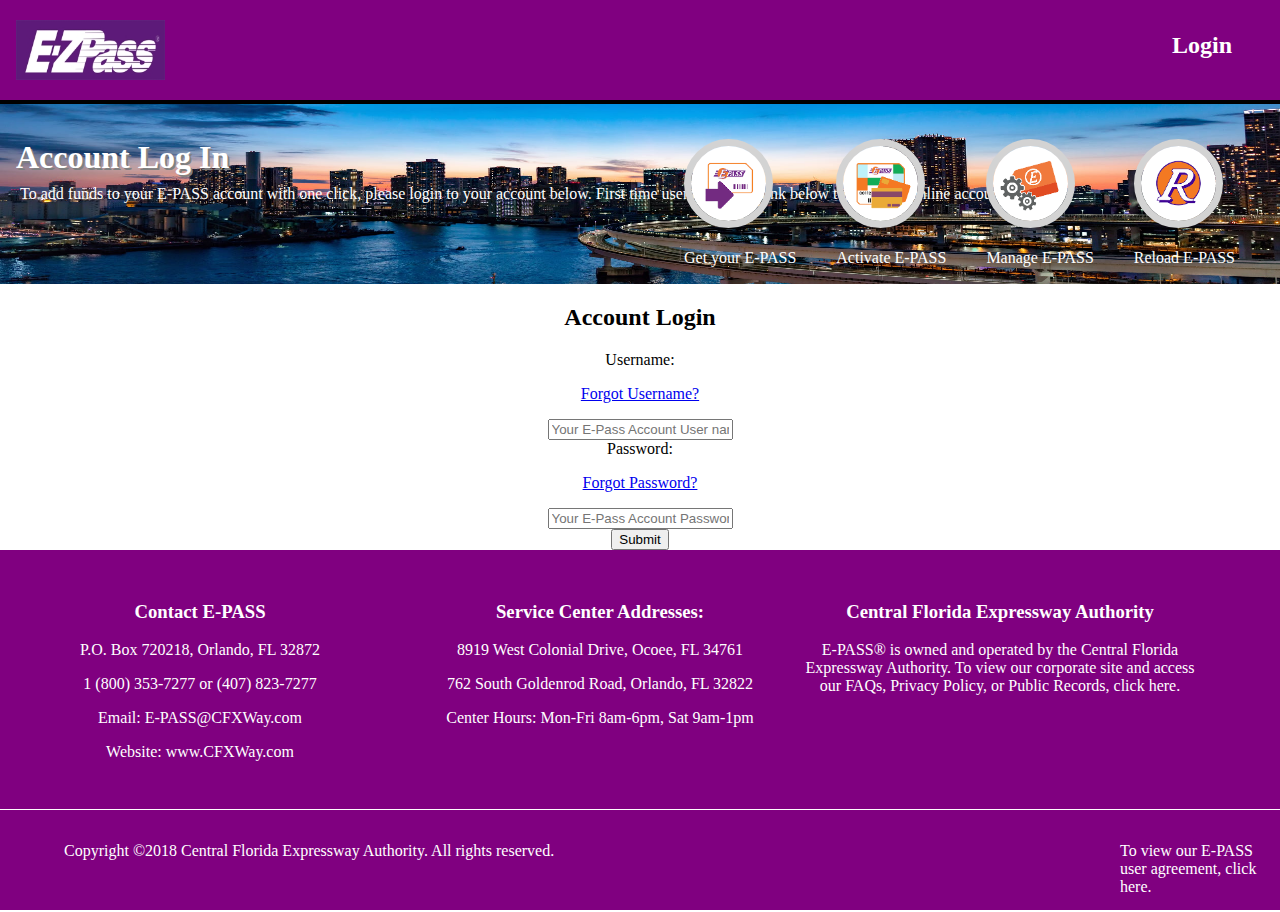
==== login.html @ 0d91e76f "First commit" ====
<!DOCTYPE html>
<html lang="en">
<html>
  <head>
    <link rel="stylesheet" href="style.css">
    <meta charset="utf-8">
    <meta name="viewport" content="width=device-width">
    <meta name="author" content="Michael Gabucan">
    <meta name="keywords" content="E pass, Toll website, Expressway">
    <meta name="description" content="E pass Sample">
    <title>E pass | Welcome Page</title>
  </head>
<body>

<!---- Nav Bar --->

<header id="navbar">
    <a href="#"><img src="images/epasslogo.jpg" alt="e pass logo"></a>
      <h2 class="Header-text"><a href="#">Login</a></h2>
</header>

<!--- Section-a2 --->

<div id="section-a2">
  <div class="container">
    <img id="backgroundimg2" src="images/backgroundimg2.jpg" alt="e pass highway">
  </div>
    <h2>Account Log In</h2>
      <p>To add funds to your E-PASS account with one click, please login to your account below. First time users, click the link below to set up an online account.</p>
<!--- Section-b2 --->

      <div id="section-b2" class="list-bar-2">
          <nav>
            <ul>

              <div>
                <a href="#"><img src="images/getepass.png" alt="get E-PASS">
                  <li>Get your E-PASS</a></li>
              </div>

              <div>
                <a href="#"><img src="images/activateepass2.png" alt="get E-PASS">
                  <li>Activate E-PASS</a></li>
              </div>

            <div>
                <a href="#"><img src="images/manageepass.png" alt="Activate E-PASS">
                  <li>Manage E-PASS</a></li>
            </div>

              <div>
                <a href="#"><img src="images/reloadepass.png" alt="Manage E-PASS">
                  <li>Reload E-PASS</a></li>
            </div>

            </ul>
          </nav>
      </div>


</div>
<!--- Section-b3 --->

<div id="section-b3" class="container">
  <div>
    <h2>Account Login</h2>
  </div>
  <form action="process.php">
    <div>
      <label>Username:</label>
        <div class="login_edit">
          <p><a href="#">Forgot Username?</a></p>
        </div>

          <input type="text" placeholder="Your E-Pass Account User name here...">
        </div>
    <div>
      <label>Password:</label>
        <div class="login_edit">
          <p><a href="#">Forgot Password?</a></p>
        </div>
          
          <input type="text" placeholder="Your E-Pass Account Password here...">
        </div>
    <div>
        <button type="Submit" name="button">Submit</button>
    </div>
  </form>
</div>


<!--- section-c --->
<div class="together-wrap2">

<div id="section-c" class="container">
  <h3>Contact E‑PASS</h3>
        <p>P.O. Box 720218, Orlando, FL 32872</p>
        <p>1 (800) 353‑7277 or (407) 823‑7277</p>
        <p class="Email-text">Email: <a href="#">E‑PASS@CFXWay.com</a></p>
        <p class="Website-text">Website: <a href="#">www.CFXWay.com</a></p>
  </div>

<div id="section-c" class="container">
  <h3>Service Center Addresses:</h3>
        <p>8919 West Colonial Drive, Ocoee, FL 34761</p>
        <p>762 South Goldenrod Road, Orlando, FL 32822</p>
        <p>Center Hours: Mon‑Fri 8am‑6pm, Sat 9am‑1pm</p>
  </div>

<div id="section-c" class="container">
  <h3>Central Florida Expressway Authority</h3>
        <p class="global-links">E-PASS® is owned and operated by the Central Florida Expressway Authority. To view our corporate site and access our FAQs, Privacy Policy, or Public Records, <a href="#">click here.</a></p>
  </div>



</div>

<!--- footer --->

<footer class="together-wrap3">
    <div id="section-d" class="container">
        <p>Copyright &copy;2018 Central Florida Expressway Authority. All rights reserved.</p>
    </div>
    <div id="section-e" class="container">
      <p>To view our E-PASS user agreement, <a href="#">click here.</a></p>
    </div>
</footer>

</body>
</html>
---- style.css ----
/*** global ***/
body {
  margin: 0;
  padding: 0;
}

a:hover {
  color: orange;
}


/*** navbar ***/

header {
  background: purple;
  color: #fff;
  width: 100%;
  border-bottom: black 4px solid;
  max-height: 200px;
  min-height: 100px;
}

header h2 {
  float: right;
  padding-right: 2em;
  padding-top: .5em;
}

header a {
  text-decoration: none;
  color: #fff;
}

header img {
    height: 60px;;
    float: left;
    padding-left: 1em;
    padding-top: 1.25em;
}

/*** section-a ***/

#section-a img {
    background-size: cover;
    background-repeat: no repeat;
    background-position: center;
    display: block;
    width: 100%;
    height: 500px;
    border-bottom: black 5px solid;
    opacity: .90;
}

/*** Section-b ***/


.together-wrap {
    background: white;
    text-align: center;
    padding: 1em 3em;

}

#section-b h3 {
    color: purple;
    font-size: 1.5em;
}

#section-b p {
    font-size: 1.2em;
    font-weight: lighter;
    letter-spacing: normal;
    text-transform: lowercase;

}
#section-b img {
    height: 150px;
    width: auto;
    border-radius: 50%;
    border: 25px solid lightgrey;
}
/*** section-c ***/

.together-wrap2 {
  background: purple;
  color: #fff;
  text-align: center;
  padding-top: 2em;
  padding-bottom: 1em;
  border-bottom: 1px solid #fff;
}


#section-c a {
  text-decoration: none;
  color: #fff;
}

#section-c a:hover {
  color: orange;
}




/*** footer ***/

.together-wrap3 {
    background: purple;
    color: #fff;
    height: 100px;
}

#section-d {
    margin-left: 4em;
    margin-top: 1em;
}

#section-e {
    margin-left: 30em;
    margin-top: 1em;
}
#section-e a {
    text-decoration: none;
    color: #fff;
}

#section-e a:hover {
    color: orange;
}

/****************Log In******************/


/*** section-a2 ***/

 #backgroundimg2 {
    background-size: cover;
    background-position: center;
    background-repeat: no-repeat;
    display: block;
    width: 100%;
    height: 180px;

}

#section-a2 {
    position: relative
}

#section-a2 h2 {
  text-align: left;
  color: #fff;
  position: absolute;
  top: 8px;
  left: 16px;
  text-shadow: 2px 2px grey;
  font-size: 2em;
}

#section-a2 p {
  text-align: left;
  color: #fff;
  position: absolute;
  top: 65px;
  left: 20px;
  font-weight: lighter;
  font-size: 1em;
}

#section-b2 img {
    height: 75px;
    width: auto;
    border-radius: 50%;
    border: 7px solid lightgrey;
    position: absolute;
}

#section-b2 ul {
    list-style: none;
    margin: 0;
    padding: 0;
    position: absolute;
    top: 35px;
    right: 25px;
}

#section-b2 li{
    padding-left: -5px;
    padding-top: 110px;
}


#section-b2 a {
    text-decoration: none;
    color: #fff;

}

#section-b2 a:hover {
    color: orange;

}

#section-b2 div {
    float: left;
    padding: 0 20px;
}

/*** Section-b3 ***/

#section-b3 {
    text-align: center;
}





/***  media queries ***/

@media(min-width: 400px) {
/*** to check width ******
  body {display: none;}
**************************/

/*** index ***/
    .together-wrap {
        display: grid;
        grid-template-columns: repeat(5, 1fr);
        grid-column-gap: 2em;

      }

      .together-wrap2 {
          display: grid;
          grid-template-columns: repeat(3, 1fr);
          grid-auto-rows: auto;
          padding-right: 5em;
          padding-bottom: 2em;
        }
      .together-wrap3 {
            display: grid;
            grid-template-columns: repeat(2, 1fr);
            grid-auto-rows: auto;

          }
  /*** Log In ***/




}
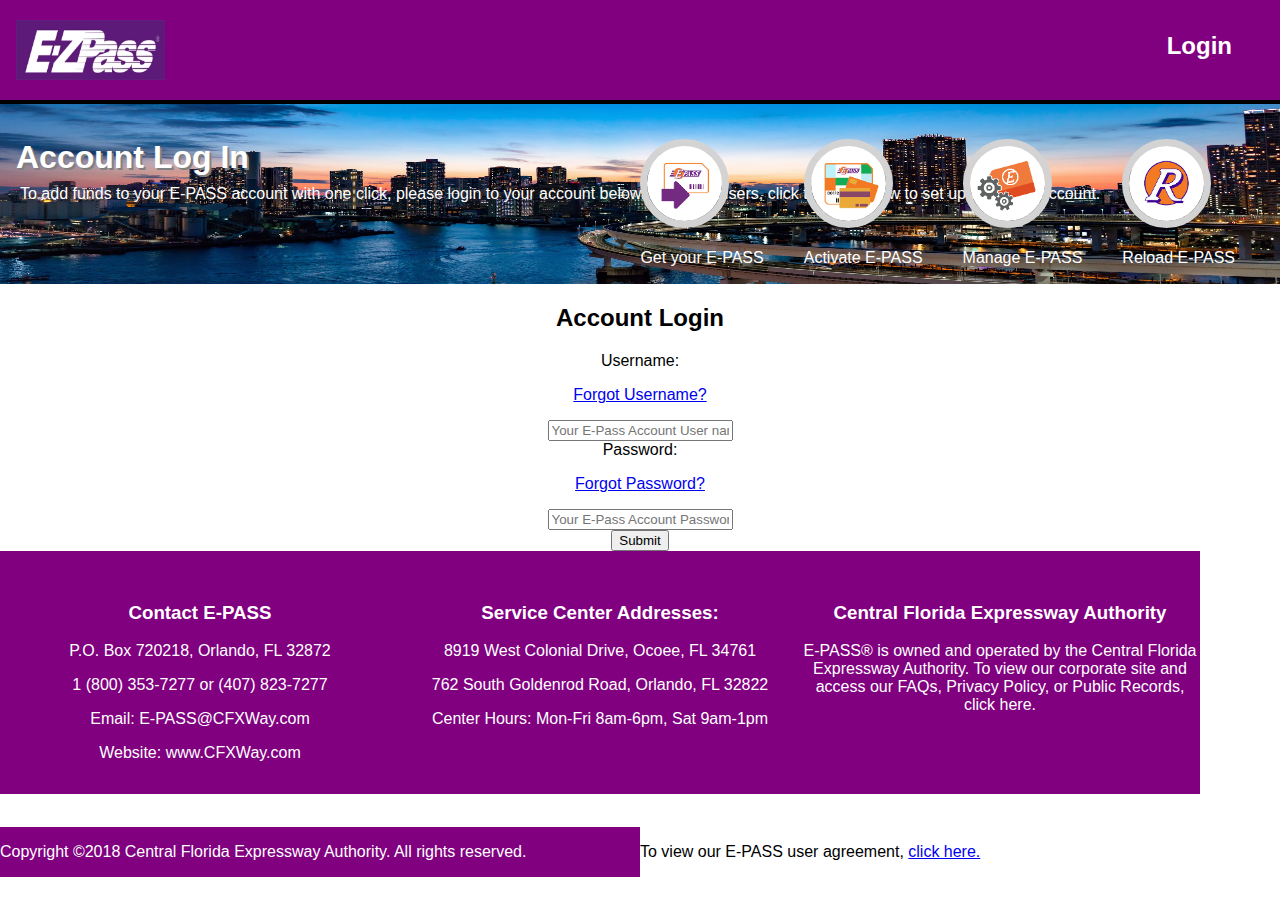
==== commit 6ba5cbbc: "added bootstrap and reformatted index and style page" ====
--- a/login.html
+++ b/login.html
@@ -1,131 +1,131 @@
-<!DOCTYPE html>
-<html lang="en">
-<html>
-  <head>
-    <link rel="stylesheet" href="style.css">
-    <meta charset="utf-8">
-    <meta name="viewport" content="width=device-width">
-    <meta name="author" content="Michael Gabucan">
-    <meta name="keywords" content="E pass, Toll website, Expressway">
-    <meta name="description" content="E pass Sample">
-    <title>E pass | Welcome Page</title>
-  </head>
-<body>
-
-<!---- Nav Bar --->
-
-<header id="navbar">
-    <a href="#"><img src="images/epasslogo.jpg" alt="e pass logo"></a>
-      <h2 class="Header-text"><a href="#">Login</a></h2>
-</header>
-
-<!--- Section-a2 --->
-
-<div id="section-a2">
-  <div class="container">
-    <img id="backgroundimg2" src="images/backgroundimg2.jpg" alt="e pass highway">
-  </div>
-    <h2>Account Log In</h2>
-      <p>To add funds to your E-PASS account with one click, please login to your account below. First time users, click the link below to set up an online account.</p>
-<!--- Section-b2 --->
-
-      <div id="section-b2" class="list-bar-2">
-          <nav>
-            <ul>
-
-              <div>
-                <a href="#"><img src="images/getepass.png" alt="get E-PASS">
-                  <li>Get your E-PASS</a></li>
-              </div>
-
-              <div>
-                <a href="#"><img src="images/activateepass2.png" alt="get E-PASS">
-                  <li>Activate E-PASS</a></li>
-              </div>
-
-            <div>
-                <a href="#"><img src="images/manageepass.png" alt="Activate E-PASS">
-                  <li>Manage E-PASS</a></li>
-            </div>
-
-              <div>
-                <a href="#"><img src="images/reloadepass.png" alt="Manage E-PASS">
-                  <li>Reload E-PASS</a></li>
-            </div>
-
-            </ul>
-          </nav>
-      </div>
-
-
-</div>
-<!--- Section-b3 --->
-
-<div id="section-b3" class="container">
-  <div>
-    <h2>Account Login</h2>
-  </div>
-  <form action="process.php">
-    <div>
-      <label>Username:</label>
-        <div class="login_edit">
-          <p><a href="#">Forgot Username?</a></p>
-        </div>
-
-          <input type="text" placeholder="Your E-Pass Account User name here...">
-        </div>
-    <div>
-      <label>Password:</label>
-        <div class="login_edit">
-          <p><a href="#">Forgot Password?</a></p>
-        </div>
-          
-          <input type="text" placeholder="Your E-Pass Account Password here...">
-        </div>
-    <div>
-        <button type="Submit" name="button">Submit</button>
-    </div>
-  </form>
-</div>
-
-
-<!--- section-c --->
-<div class="together-wrap2">
-
-<div id="section-c" class="container">
-  <h3>Contact E‑PASS</h3>
-        <p>P.O. Box 720218, Orlando, FL 32872</p>
-        <p>1 (800) 353‑7277 or (407) 823‑7277</p>
-        <p class="Email-text">Email: <a href="#">E‑PASS@CFXWay.com</a></p>
-        <p class="Website-text">Website: <a href="#">www.CFXWay.com</a></p>
-  </div>
-
-<div id="section-c" class="container">
-  <h3>Service Center Addresses:</h3>
-        <p>8919 West Colonial Drive, Ocoee, FL 34761</p>
-        <p>762 South Goldenrod Road, Orlando, FL 32822</p>
-        <p>Center Hours: Mon‑Fri 8am‑6pm, Sat 9am‑1pm</p>
-  </div>
-
-<div id="section-c" class="container">
-  <h3>Central Florida Expressway Authority</h3>
-        <p class="global-links">E-PASS® is owned and operated by the Central Florida Expressway Authority. To view our corporate site and access our FAQs, Privacy Policy, or Public Records, <a href="#">click here.</a></p>
-  </div>
-
-
-
-</div>
-
-<!--- footer --->
-
-<footer class="together-wrap3">
-    <div id="section-d" class="container">
-        <p>Copyright &copy;2018 Central Florida Expressway Authority. All rights reserved.</p>
-    </div>
-    <div id="section-e" class="container">
-      <p>To view our E-PASS user agreement, <a href="#">click here.</a></p>
-    </div>
-</footer>
-
-</body>
-</html>
+<!DOCTYPE html>
+<html lang="en">
+<html>
+  <head>
+    <link rel="stylesheet" href="style.css">
+    <meta charset="utf-8">
+    <meta name="viewport" content="width=device-width">
+    <meta name="author" content="Michael Gabucan">
+    <meta name="keywords" content="E pass, Toll website, Expressway">
+    <meta name="description" content="E pass Sample">
+    <title>E pass | Welcome Page</title>
+  </head>
+<body>
+
+<!---- Nav Bar --->
+
+<header id="navbar">
+    <a href="#"><img src="images/epasslogo.jpg" alt="e pass logo"></a>
+      <h2 class="Header-text"><a href="#">Login</a></h2>
+</header>
+
+<!--- Section-a2 --->
+
+<div id="section-a2">
+  <div class="container">
+    <img id="backgroundimg2" src="images/backgroundimg2.jpg" alt="e pass highway">
+  </div>
+    <h2>Account Log In</h2>
+      <p>To add funds to your E-PASS account with one click, please login to your account below. First time users, click the link below to set up an online account.</p>
+<!--- Section-b2 --->
+
+      <div id="section-b2" class="list-bar-2">
+          <nav>
+            <ul>
+
+              <div>
+                <a href="#"><img src="images/getepass.png" alt="get E-PASS">
+                  <li>Get your E-PASS</a></li>
+              </div>
+
+              <div>
+                <a href="#"><img src="images/activateepass2.png" alt="get E-PASS">
+                  <li>Activate E-PASS</a></li>
+              </div>
+
+            <div>
+                <a href="#"><img src="images/manageepass.png" alt="Activate E-PASS">
+                  <li>Manage E-PASS</a></li>
+            </div>
+
+              <div>
+                <a href="#"><img src="images/reloadepass.png" alt="Manage E-PASS">
+                  <li>Reload E-PASS</a></li>
+            </div>
+
+            </ul>
+          </nav>
+      </div>
+
+
+</div>
+<!--- Section-b3 --->
+
+<div id="section-b3" class="container">
+  <div>
+    <h2>Account Login</h2>
+  </div>
+  <form action="process.php">
+    <div>
+      <label>Username:</label>
+        <div class="login_edit">
+          <p><a href="#">Forgot Username?</a></p>
+        </div>
+
+          <input type="text" placeholder="Your E-Pass Account User name here...">
+        </div>
+    <div>
+      <label>Password:</label>
+        <div class="login_edit">
+          <p><a href="#">Forgot Password?</a></p>
+        </div>
+          
+          <input type="text" placeholder="Your E-Pass Account Password here...">
+        </div>
+    <div>
+        <button type="Submit" name="button">Submit</button>
+    </div>
+  </form>
+</div>
+
+
+<!--- section-c --->
+<div class="together-wrap2">
+
+<div id="section-c" class="container">
+  <h3>Contact E‑PASS</h3>
+        <p>P.O. Box 720218, Orlando, FL 32872</p>
+        <p>1 (800) 353‑7277 or (407) 823‑7277</p>
+        <p class="Email-text">Email: <a href="#">E‑PASS@CFXWay.com</a></p>
+        <p class="Website-text">Website: <a href="#">www.CFXWay.com</a></p>
+  </div>
+
+<div id="section-c" class="container">
+  <h3>Service Center Addresses:</h3>
+        <p>8919 West Colonial Drive, Ocoee, FL 34761</p>
+        <p>762 South Goldenrod Road, Orlando, FL 32822</p>
+        <p>Center Hours: Mon‑Fri 8am‑6pm, Sat 9am‑1pm</p>
+  </div>
+
+<div id="section-c" class="container">
+  <h3>Central Florida Expressway Authority</h3>
+        <p class="global-links">E-PASS® is owned and operated by the Central Florida Expressway Authority. To view our corporate site and access our FAQs, Privacy Policy, or Public Records, <a href="#">click here.</a></p>
+  </div>
+
+
+
+</div>
+
+<!--- footer --->
+
+<footer class="together-wrap3">
+    <div id="section-d" class="container">
+        <p>Copyright &copy;2018 Central Florida Expressway Authority. All rights reserved.</p>
+    </div>
+    <div id="section-e" class="container">
+      <p>To view our E-PASS user agreement, <a href="#">click here.</a></p>
+    </div>
+</footer>
+
+</body>
+</html>
--- a/style.css
+++ b/style.css
@@ -1,253 +1,237 @@
-/*** global ***/
-body {
-  margin: 0;
-  padding: 0;
-}
-
-a:hover {
-  color: orange;
-}
-
-
-/*** navbar ***/
-
-header {
-  background: purple;
-  color: #fff;
-  width: 100%;
-  border-bottom: black 4px solid;
-  max-height: 200px;
-  min-height: 100px;
-}
-
-header h2 {
-  float: right;
-  padding-right: 2em;
-  padding-top: .5em;
-}
-
-header a {
-  text-decoration: none;
-  color: #fff;
-}
-
-header img {
-    height: 60px;;
-    float: left;
-    padding-left: 1em;
-    padding-top: 1.25em;
-}
-
-/*** section-a ***/
-
-#section-a img {
-    background-size: cover;
-    background-repeat: no repeat;
-    background-position: center;
-    display: block;
-    width: 100%;
-    height: 500px;
-    border-bottom: black 5px solid;
-    opacity: .90;
-}
-
-/*** Section-b ***/
-
-
-.together-wrap {
-    background: white;
-    text-align: center;
-    padding: 1em 3em;
-
-}
-
-#section-b h3 {
-    color: purple;
-    font-size: 1.5em;
-}
-
-#section-b p {
-    font-size: 1.2em;
-    font-weight: lighter;
-    letter-spacing: normal;
-    text-transform: lowercase;
-
-}
-#section-b img {
-    height: 150px;
-    width: auto;
-    border-radius: 50%;
-    border: 25px solid lightgrey;
-}
-/*** section-c ***/
-
-.together-wrap2 {
-  background: purple;
-  color: #fff;
-  text-align: center;
-  padding-top: 2em;
-  padding-bottom: 1em;
-  border-bottom: 1px solid #fff;
-}
-
-
-#section-c a {
-  text-decoration: none;
-  color: #fff;
-}
-
-#section-c a:hover {
-  color: orange;
-}
-
-
-
-
-/*** footer ***/
-
-.together-wrap3 {
-    background: purple;
-    color: #fff;
-    height: 100px;
-}
-
-#section-d {
-    margin-left: 4em;
-    margin-top: 1em;
-}
-
-#section-e {
-    margin-left: 30em;
-    margin-top: 1em;
-}
-#section-e a {
-    text-decoration: none;
-    color: #fff;
-}
-
-#section-e a:hover {
-    color: orange;
-}
-
-/****************Log In******************/
-
-
-/*** section-a2 ***/
-
- #backgroundimg2 {
-    background-size: cover;
-    background-position: center;
-    background-repeat: no-repeat;
-    display: block;
-    width: 100%;
-    height: 180px;
-
-}
-
-#section-a2 {
-    position: relative
-}
-
-#section-a2 h2 {
-  text-align: left;
-  color: #fff;
-  position: absolute;
-  top: 8px;
-  left: 16px;
-  text-shadow: 2px 2px grey;
-  font-size: 2em;
-}
-
-#section-a2 p {
-  text-align: left;
-  color: #fff;
-  position: absolute;
-  top: 65px;
-  left: 20px;
-  font-weight: lighter;
-  font-size: 1em;
-}
-
-#section-b2 img {
-    height: 75px;
-    width: auto;
-    border-radius: 50%;
-    border: 7px solid lightgrey;
-    position: absolute;
-}
-
-#section-b2 ul {
-    list-style: none;
-    margin: 0;
-    padding: 0;
-    position: absolute;
-    top: 35px;
-    right: 25px;
-}
-
-#section-b2 li{
-    padding-left: -5px;
-    padding-top: 110px;
-}
-
-
-#section-b2 a {
-    text-decoration: none;
-    color: #fff;
-
-}
-
-#section-b2 a:hover {
-    color: orange;
-
-}
-
-#section-b2 div {
-    float: left;
-    padding: 0 20px;
-}
-
-/*** Section-b3 ***/
-
-#section-b3 {
-    text-align: center;
-}
-
-
-
-
-
-/***  media queries ***/
-
-@media(min-width: 400px) {
-/*** to check width ******
-  body {display: none;}
-**************************/
-
-/*** index ***/
-    .together-wrap {
-        display: grid;
-        grid-template-columns: repeat(5, 1fr);
-        grid-column-gap: 2em;
-
-      }
-
-      .together-wrap2 {
-          display: grid;
-          grid-template-columns: repeat(3, 1fr);
-          grid-auto-rows: auto;
-          padding-right: 5em;
-          padding-bottom: 2em;
-        }
-      .together-wrap3 {
-            display: grid;
-            grid-template-columns: repeat(2, 1fr);
-            grid-auto-rows: auto;
-
-          }
-  /*** Log In ***/
-
-
-
-
-}
+/*** global ***/
+body {
+  margin: 0;
+  padding: 0;
+  font-family: sans-serif;
+}
+
+a:hover {
+  color: orange;
+}
+
+
+/*** navbar ***/
+
+header {
+  background: purple;
+  color: #fff;
+  width: 100%;
+  border-bottom: black 4px solid;
+  max-height: 200px;
+  min-height: 100px;
+}
+
+header h2 {
+  float: right;
+  padding-right: 2em;
+  padding-top: .5em;
+}
+
+header a {
+  text-decoration: none;
+  color: #fff;
+}
+
+header img {
+    height: 60px;;
+    float: left;
+    padding-left: 1em;
+    padding-top: 1.25em;
+}
+
+/*** section-a ***/
+
+#section-a {
+    background: url("images/backgroundimg.jpg");
+    background-size: cover;
+    background-repeat: no-repeat;
+    background-position: center;
+    display: block;
+    width: 100%;
+    height: 500px;
+    border-bottom: black 5px solid;
+    opacity: .90;
+}
+
+/*** Section-b ***/
+#section-b {
+  text-align: center;
+}
+
+#section-b img{
+  border: 15px solid lightgrey;
+}
+#section-b h3 {
+    color: purple;
+    font-size: 1.5em;
+}
+
+#section-b p {
+    font-size: 1.2em;
+    font-weight: lighter;
+    letter-spacing: normal;
+    text-transform: lowercase;
+
+}
+/*** section-c ***/
+
+#section-c {
+  background: purple;
+  color: #fff;
+  text-align: center;
+  padding-top: 2em;
+  padding-bottom: 1em;
+  border-bottom: 1px solid #fff;
+}
+
+
+#section-c a {
+  text-decoration: none;
+  color: #fff;
+}
+
+#section-c a:hover {
+  color: orange;
+}
+
+
+
+
+/*** footer ***/
+
+#section-d {
+    background: purple;
+    color: #fff;
+}
+
+#section-d a {
+    text-decoration: none;
+    color: #fff;
+}
+
+#section-d a:hover {
+    color: orange;
+}
+
+/****************Log In******************/
+
+
+/*** section-a2 ***/
+
+ #backgroundimg2 {
+    background-size: cover;
+    background-position: center;
+    background-repeat: no-repeat;
+    display: block;
+    width: 100%;
+    height: 180px;
+
+}
+
+#section-a2 {
+    position: relative
+}
+
+#section-a2 h2 {
+  text-align: left;
+  color: #fff;
+  position: absolute;
+  top: 8px;
+  left: 16px;
+  text-shadow: 2px 2px grey;
+  font-size: 2em;
+}
+
+#section-a2 p {
+  text-align: left;
+  color: #fff;
+  position: absolute;
+  top: 65px;
+  left: 20px;
+  font-weight: lighter;
+  font-size: 1em;
+}
+
+#section-b2 img {
+    height: 75px;
+    width: auto;
+    border-radius: 50%;
+    border: 7px solid lightgrey;
+    position: absolute;
+}
+
+#section-b2 ul {
+    list-style: none;
+    margin: 0;
+    padding: 0;
+    position: absolute;
+    top: 35px;
+    right: 25px;
+}
+
+#section-b2 li{
+    padding-left: -5px;
+    padding-top: 110px;
+}
+
+
+#section-b2 a {
+    text-decoration: none;
+    color: #fff;
+
+}
+
+#section-b2 a:hover {
+    color: orange;
+
+}
+
+#section-b2 div {
+    float: left;
+    padding: 0 20px;
+}
+
+/*** Section-b3 ***/
+
+#section-b3 {
+    text-align: center;
+}
+
+
+
+
+
+/***  media queries ***/
+
+@media(min-width: 400px) {
+/*** to check width ******
+  body {display: none;}
+**************************/
+
+/*** index ***/
+    .together-wrap {
+        display: grid;
+        grid-template-columns: repeat(5, 1fr);
+        grid-column-gap: 2em;
+
+      }
+
+      .together-wrap2 {
+          display: grid;
+          grid-template-columns: repeat(3, 1fr);
+          grid-auto-rows: auto;
+          padding-right: 5em;
+          padding-bottom: 2em;
+        }
+      .together-wrap3 {
+            display: grid;
+            grid-template-columns: repeat(2, 1fr);
+            grid-auto-rows: auto;
+
+          }
+  /*** Log In ***/
+
+
+
+
+}
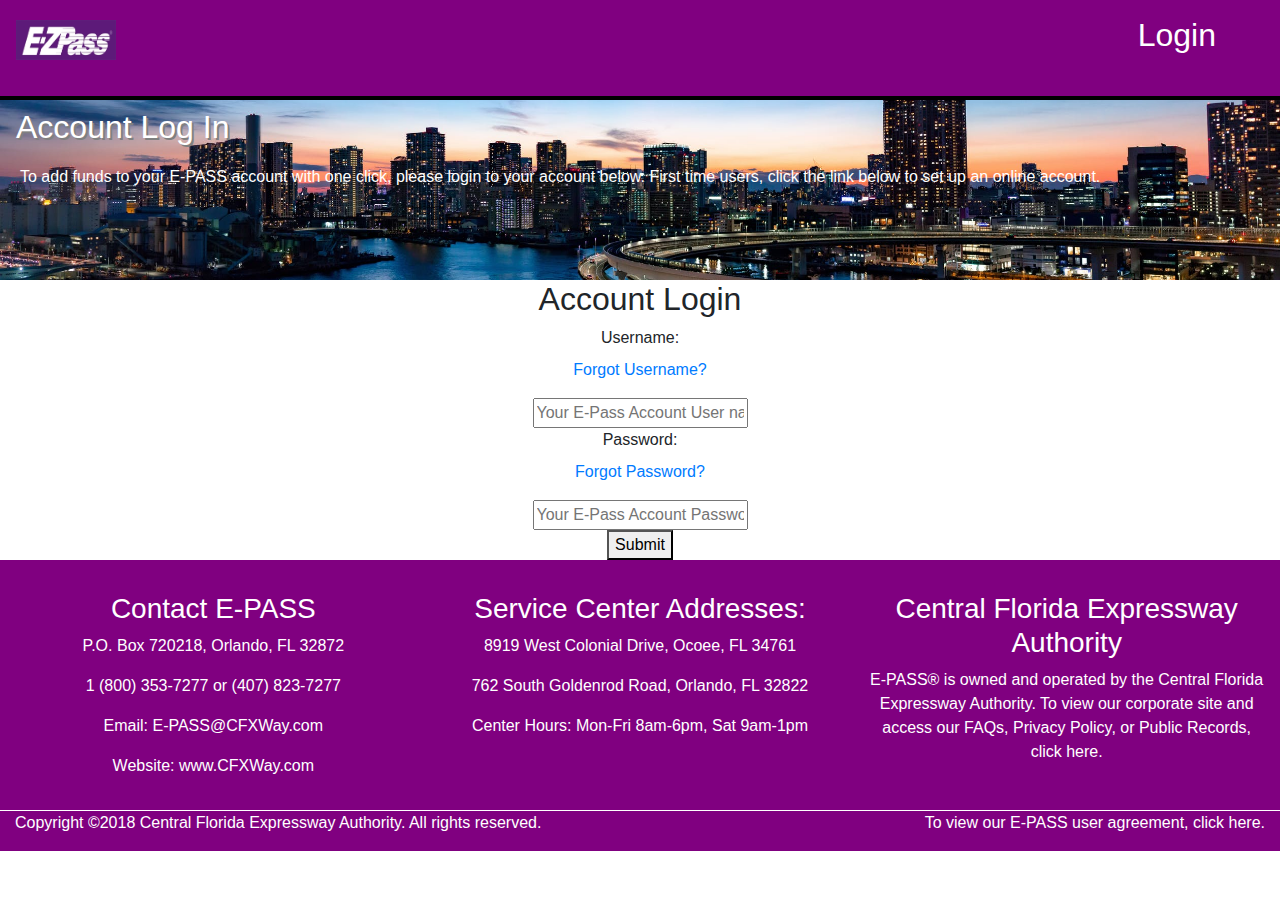
==== commit 38b722d8: "fixed section-a2 to backgroudimg2" ====
--- a/login.html
+++ b/login.html
@@ -4,32 +4,40 @@
   <head>
     <link rel="stylesheet" href="style.css">
     <meta charset="utf-8">
-    <meta name="viewport" content="width=device-width">
+    <meta name="viewport" content="width=device-width" initial-scale=1.0">
     <meta name="author" content="Michael Gabucan">
     <meta name="keywords" content="E pass, Toll website, Expressway">
     <meta name="description" content="E pass Sample">
-    <title>E pass | Welcome Page</title>
+    <title>E pass | Login Page</title>
+     <!-- Bootstrap -->
+    <link rel="stylesheet" href="bootstrap.css">
+    <link rel="stylesheet" href="fontawesome.css">
   </head>
 <body>
 
 <!---- Nav Bar --->
 
 <header id="navbar">
-    <a href="#"><img src="images/epasslogo.jpg" alt="e pass logo"></a>
-      <h2 class="Header-text"><a href="#">Login</a></h2>
+    <a href="index.html"><img src="images/epasslogo.jpg" alt="e pass logo"></a>
+      <h2 class="Header-text"><a href="login.html">Login</a></h2>
 </header>
 
 <!--- Section-a2 --->
 
-<div id="section-a2">
-  <div class="container">
-    <img id="backgroundimg2" src="images/backgroundimg2.jpg" alt="e pass highway">
+<div id="section-a2" class="container-fluid">
+    <div class="row">
+      <div class="col">
+        <h2>Account Log In</h2>
+          <p>To add funds to your E-PASS account with one click, please login to your account below. First time users, click the link below to set up an online account.</p>
+      </div>
+    </div>
   </div>
-    <h2>Account Log In</h2>
-      <p>To add funds to your E-PASS account with one click, please login to your account below. First time users, click the link below to set up an online account.</p>
+</div>
+
+
 <!--- Section-b2 --->
 
-      <div id="section-b2" class="list-bar-2">
+<!--       <div id="section-b2" class="list-bar-2">
           <nav>
             <ul>
 
@@ -58,7 +66,7 @@
       </div>
 
 
-</div>
+</div> -->
 <!--- Section-b3 --->
 
 <div id="section-b3" class="container">
@@ -90,42 +98,41 @@
 
 
 <!--- section-c --->
-<div class="together-wrap2">
-
-<div id="section-c" class="container">
-  <h3>Contact E‑PASS</h3>
+<div id="section-c" class="container-fluid">
+  <div class="row">
+    <div class="col-xs-12, col-sm-4, col-md-4, col-lg-4">
+      <h3>Contact E‑PASS</h3>
         <p>P.O. Box 720218, Orlando, FL 32872</p>
         <p>1 (800) 353‑7277 or (407) 823‑7277</p>
         <p class="Email-text">Email: <a href="#">E‑PASS@CFXWay.com</a></p>
         <p class="Website-text">Website: <a href="#">www.CFXWay.com</a></p>
-  </div>
-
-<div id="section-c" class="container">
-  <h3>Service Center Addresses:</h3>
+    </div>
+      <div class="col-xs-12, col-sm-4, col-md-4, col-lg-4">
+      <h3>Service Center Addresses:</h3>
         <p>8919 West Colonial Drive, Ocoee, FL 34761</p>
         <p>762 South Goldenrod Road, Orlando, FL 32822</p>
         <p>Center Hours: Mon‑Fri 8am‑6pm, Sat 9am‑1pm</p>
+    </div>
+      <div class="col-xs-12, col-sm-4, col-md-4, col-lg-4">
+       <h3>Central Florida Expressway Authority</h3>
+        <p class="global-links">E-PASS® is owned and operated by the Central Florida Expressway Authority. To view our corporate site and access our FAQs, Privacy Policy, or Public Records, <a href="#">click here.</a></p>
+    </div>
   </div>
+</div>
 
-<div id="section-c" class="container">
-  <h3>Central Florida Expressway Authority</h3>
-        <p class="global-links">E-PASS® is owned and operated by the Central Florida Expressway Authority. To view our corporate site and access our FAQs, Privacy Policy, or Public Records, <a href="#">click here.</a></p>
-  </div>
-
-
-
-</div>
 
 <!--- footer --->
 
-<footer class="together-wrap3">
-    <div id="section-d" class="container">
-        <p>Copyright &copy;2018 Central Florida Expressway Authority. All rights reserved.</p>
+<div id="section-d" class="container-fluid">
+  <div class="row">
+    <div class="col-xs-12, col-lg-6">
+         <p>Copyright &copy;2018 Central Florida Expressway Authority. All rights reserved.</p>
     </div>
-    <div id="section-e" class="container">
-      <p>To view our E-PASS user agreement, <a href="#">click here.</a></p>
+       <div class="col-xs-12, col-lg-6">
+          <p class="float-right">To view our E-PASS user agreement, <a href="#">click here.</a></p>
     </div>
-</footer>
+  </div>
+</div>
 
 </body>
 </html>
--- a/style.css
+++ b/style.css
@@ -118,10 +118,11 @@
 
 /*** section-a2 ***/
 
- #backgroundimg2 {
+ #section-a2 {
     background-size: cover;
     background-position: center;
     background-repeat: no-repeat;
+    background-image: url("images/backgroundimg2.jpg");
     display: block;
     width: 100%;
     height: 180px;
@@ -208,27 +209,7 @@
   body {display: none;}
 **************************/
 
-/*** index ***/
-    .together-wrap {
-        display: grid;
-        grid-template-columns: repeat(5, 1fr);
-        grid-column-gap: 2em;
-
-      }
-
-      .together-wrap2 {
-          display: grid;
-          grid-template-columns: repeat(3, 1fr);
-          grid-auto-rows: auto;
-          padding-right: 5em;
-          padding-bottom: 2em;
-        }
-      .together-wrap3 {
-            display: grid;
-            grid-template-columns: repeat(2, 1fr);
-            grid-auto-rows: auto;
-
-          }
+
   /*** Log In ***/
 
 
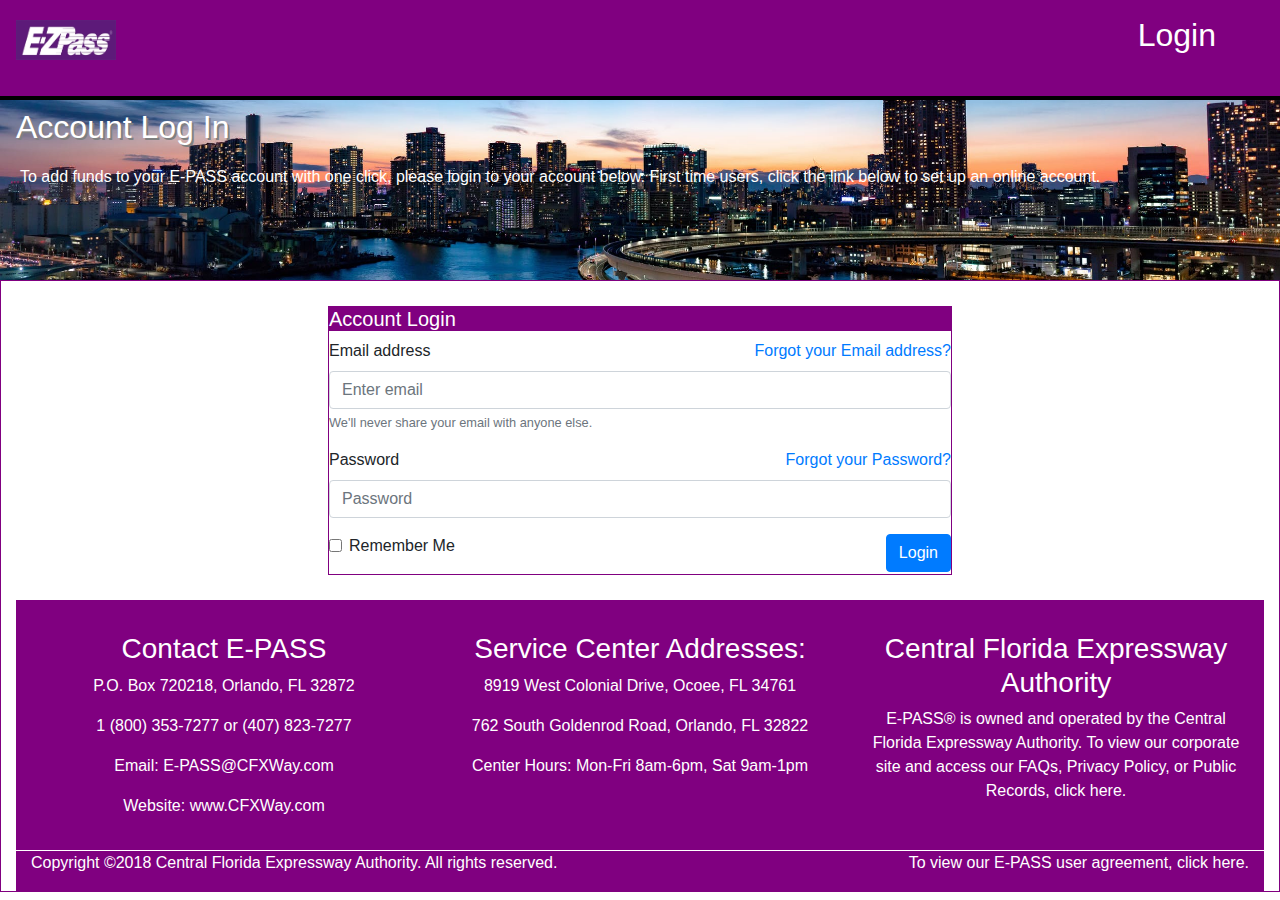
==== commit 985a0aef: "fixed login form" ====
--- a/login.html
+++ b/login.html
@@ -68,34 +68,45 @@
 
 </div> -->
 <!--- Section-b3 --->
+<div id="section-b3" class="container-fluid">
+  <form>
+    <div id="borderForm">
 
-<div id="section-b3" class="container">
-  <div>
-    <h2>Account Login</h2>
-  </div>
-  <form action="process.php">
-    <div>
-      <label>Username:</label>
-        <div class="login_edit">
-          <p><a href="#">Forgot Username?</a></p>
+        <div class="form-group">
+          <div class="borderBot">
+            <h5>Account Login</h5>
+          </div>
+
+        <label for="exampleInputEmail1">Email address</label>
+          <a href="#" class="float-right">Forgot your Email address?</a>
+            <input type="email" class="form-control" id="exampleInputEmail1" aria-describedby="emailHelp" placeholder="Enter email">
+              <small id="emailHelp" class="form-text text-muted">We'll never share your email with anyone else.</small>
+       </div>
+
+      <div class="form-group">
+        <label for="exampleInputPassword1">Password</label>
+          <a href="#" class="float-right">Forgot your Password?</a>
+            <input type="password" class="form-control" id="exampleInputPassword1" placeholder="Password">
+      </div>
+      
+      <div class="form-group form-check">
+        <input type="checkbox" class="form-check-input" id="exampleCheck1">
+          <label class="form-check-label" for="exampleCheck1">Remember Me</label>
+              <button type="submit" class="btn btn-primary float-right"><!--<i class="fas fa-sign-in-alt">--->Login</i></button>
+      <!-----------
+                 <div>
+                   <p>Received an E-PASS in the Reload Lane, at a Service Center or ordered over the phone? <a href="#">Click here</a> to create your new online E-PASS Management Account. </p>
+                 </div>
+      <hr>
+                <div>
+                  <p>Did the Customer Service Center recently reset your account? <a href="#">Click here</a> to login with your account number and PIN.</p>
+                </div>
         </div>
-
-          <input type="text" placeholder="Your E-Pass Account User name here...">
-        </div>
-    <div>
-      <label>Password:</label>
-        <div class="login_edit">
-          <p><a href="#">Forgot Password?</a></p>
-        </div>
-          
-          <input type="text" placeholder="Your E-Pass Account Password here...">
-        </div>
-    <div>
-        <button type="Submit" name="button">Submit</button>
+      </div>
+    ---------------->
     </div>
   </form>
 </div>
-
 
 <!--- section-c --->
 <div id="section-c" class="container-fluid">
@@ -134,5 +145,9 @@
   </div>
 </div>
 
+<!-- Scripts -->
+
+<script type="text/javascript" src="bootstrap.js"></script>
+
 </body>
 </html>
--- a/style.css
+++ b/style.css
@@ -195,8 +195,26 @@
 /*** Section-b3 ***/
 
 #section-b3 {
-    text-align: center;
-}
+    border: 1px solid purple;
+}
+#section-b3 form {
+  padding: 2% 25% 2% 25%; 
+}
+
+#borderForm {
+  border: 1px solid purple;
+
+}
+
+
+
+#section-b3 h5 {
+  color: white;
+  background: purple;
+}
+
+
+
 
 
 
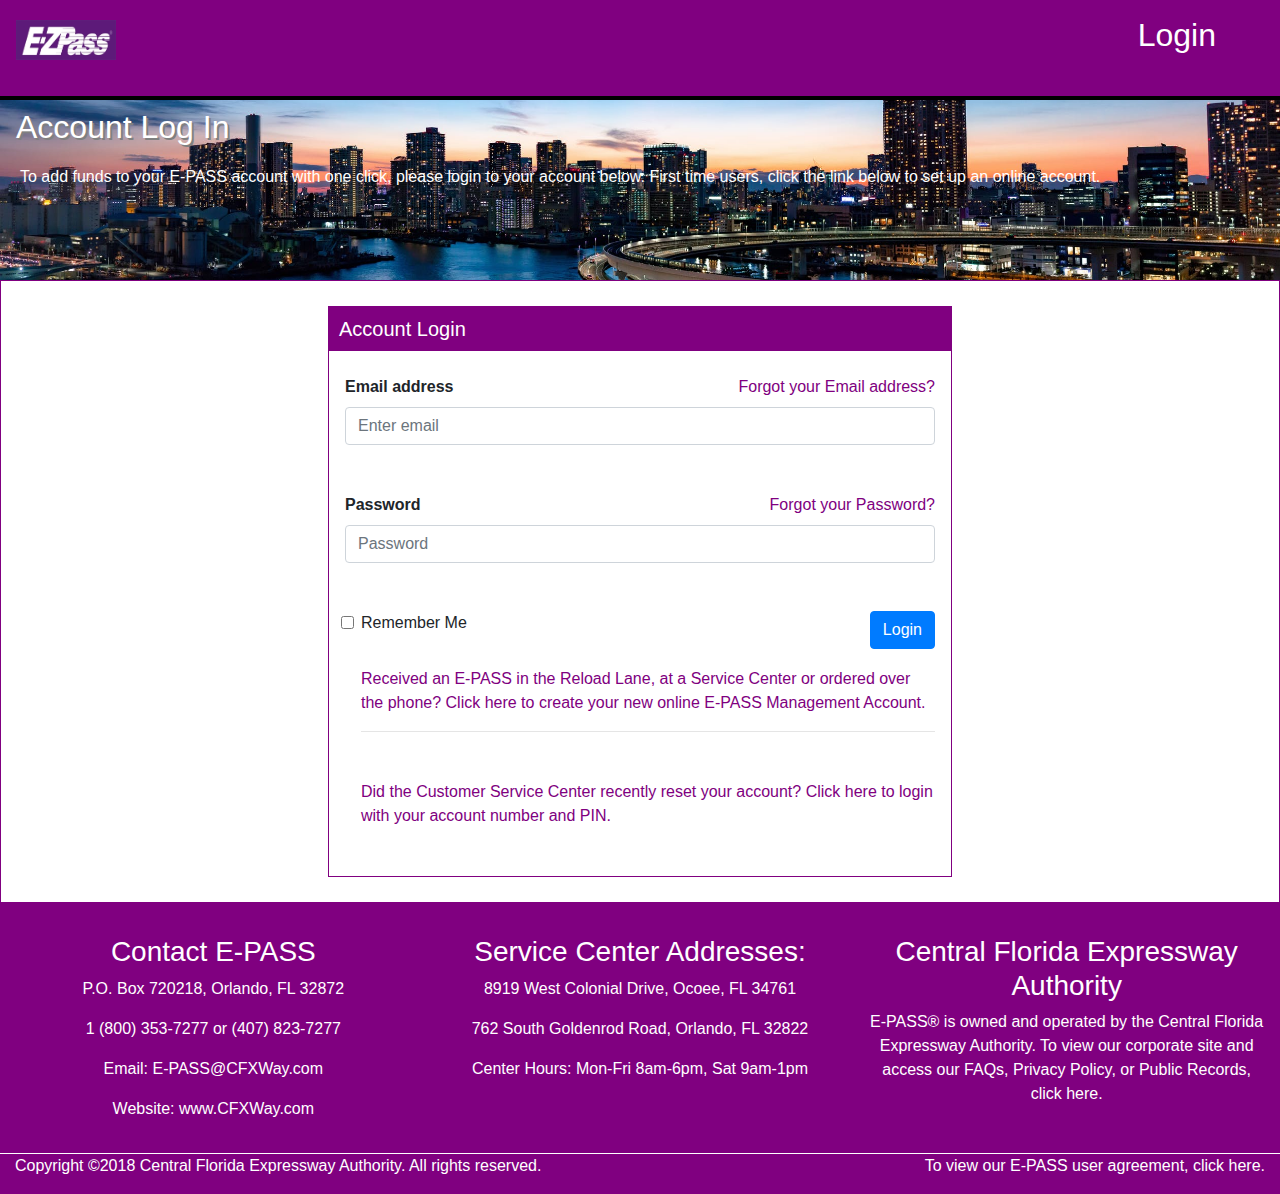
==== commit 40fe0d87: "finished up login form" ====
--- a/login.html
+++ b/login.html
@@ -71,29 +71,26 @@
 <div id="section-b3" class="container-fluid">
   <form>
     <div id="borderForm">
-
-        <div class="form-group">
-          <div class="borderBot">
-            <h5>Account Login</h5>
-          </div>
-
-        <label for="exampleInputEmail1">Email address</label>
+      <div>
+        <h5>Account Login</h5>
+      </div>
+       <div class="form-group">
+        <label for="exampleInputEmail1"><span>Email address</span></label>
           <a href="#" class="float-right">Forgot your Email address?</a>
             <input type="email" class="form-control" id="exampleInputEmail1" aria-describedby="emailHelp" placeholder="Enter email">
-              <small id="emailHelp" class="form-text text-muted">We'll never share your email with anyone else.</small>
        </div>
 
       <div class="form-group">
-        <label for="exampleInputPassword1">Password</label>
+        <label for="exampleInputPassword1"><span>Password</span></label>
           <a href="#" class="float-right">Forgot your Password?</a>
             <input type="password" class="form-control" id="exampleInputPassword1" placeholder="Password">
       </div>
       
-      <div class="form-group form-check">
+      <div id="checkEdit" class="form-group">
         <input type="checkbox" class="form-check-input" id="exampleCheck1">
           <label class="form-check-label" for="exampleCheck1">Remember Me</label>
               <button type="submit" class="btn btn-primary float-right"><!--<i class="fas fa-sign-in-alt">--->Login</i></button>
-      <!-----------
+          <div>
                  <div>
                    <p>Received an E-PASS in the Reload Lane, at a Service Center or ordered over the phone? <a href="#">Click here</a> to create your new online E-PASS Management Account. </p>
                  </div>
@@ -101,9 +98,9 @@
                 <div>
                   <p>Did the Customer Service Center recently reset your account? <a href="#">Click here</a> to login with your account number and PIN.</p>
                 </div>
+          </div>
         </div>
       </div>
-    ---------------->
     </div>
   </form>
 </div>
--- a/style.css
+++ b/style.css
@@ -196,7 +196,13 @@
 
 #section-b3 {
     border: 1px solid purple;
-}
+
+}
+
+#section-b3 h5 {
+  padding: .5em;
+}
+
 #section-b3 form {
   padding: 2% 25% 2% 25%; 
 }
@@ -205,6 +211,15 @@
   border: 1px solid purple;
 
 }
+
+div.form-group {
+  padding: 1em;
+}
+
+#checkEdit {
+  margin-left: 1em;
+}
+
 
 
 
@@ -213,6 +228,19 @@
   background: purple;
 }
 
+#section-b3 p {
+  color: purple;
+  padding-top: 2em;
+
+}
+
+#section-b3 a {
+  color: purple;
+}
+
+span {
+  font-weight: bold;
+}
 
 
 
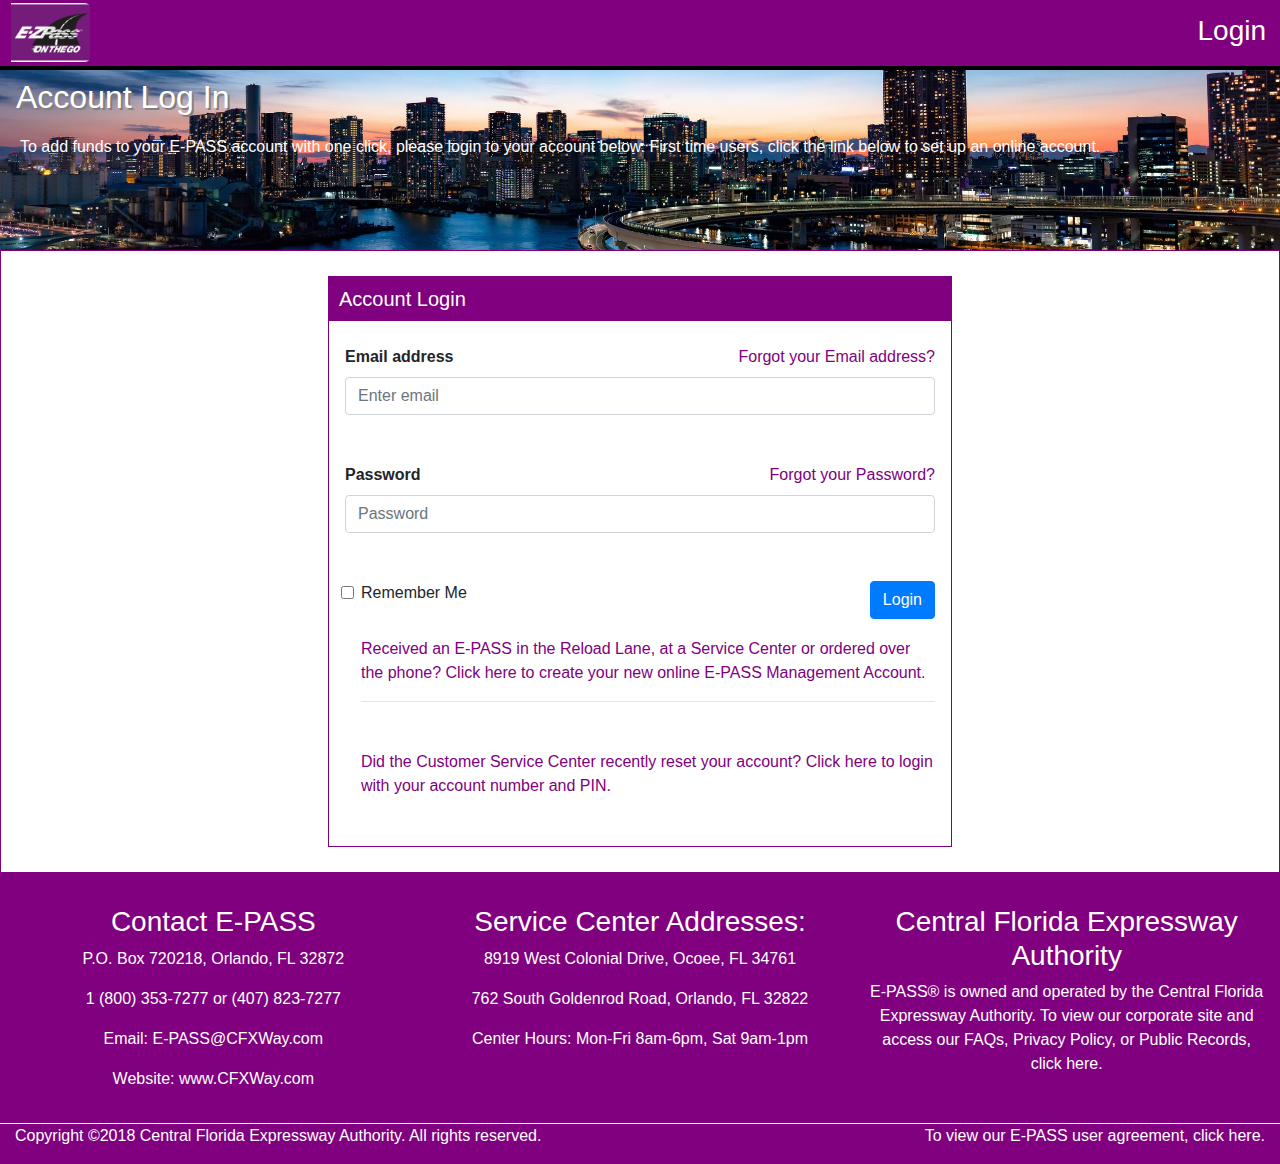
==== commit 3bbfe2b6: "added new img and adjusted css on navbar" ====
--- a/login.html
+++ b/login.html
@@ -17,9 +17,10 @@
 
 <!---- Nav Bar --->
 
+
 <header id="navbar">
-    <a href="index.html"><img src="images/epasslogo.jpg" alt="e pass logo"></a>
-      <h2 class="Header-text"><a href="login.html">Login</a></h2>
+    <a href="index.html"><img src="images/epasslogo.png" alt="e pass logo"></a>
+      <h3 class="Header-text"><a href="login.html">Login</a></h3>
 </header>
 
 <!--- Section-a2 --->
--- a/style.css
+++ b/style.css
@@ -17,14 +17,15 @@
   color: #fff;
   width: 100%;
   border-bottom: black 4px solid;
-  max-height: 200px;
-  min-height: 100px;
-}
-
-header h2 {
+  max-height: 100px;
+  min-height: 70px;
+}
+
+header h3 {
   float: right;
-  padding-right: 2em;
+  padding-right: .5em;
   padding-top: .5em;
+  
 }
 
 header a {
@@ -32,11 +33,17 @@
   color: #fff;
 }
 
+header a:hover {
+  color: orange;
+
+}
+
 header img {
-    height: 60px;;
+    height: 65px;;
     float: left;
-    padding-left: 1em;
-    padding-top: 1.25em;
+    border-radius: 10%;
+    padding-left: .5em;
+    border: 3px solid purple;
 }
 
 /*** section-a ***/
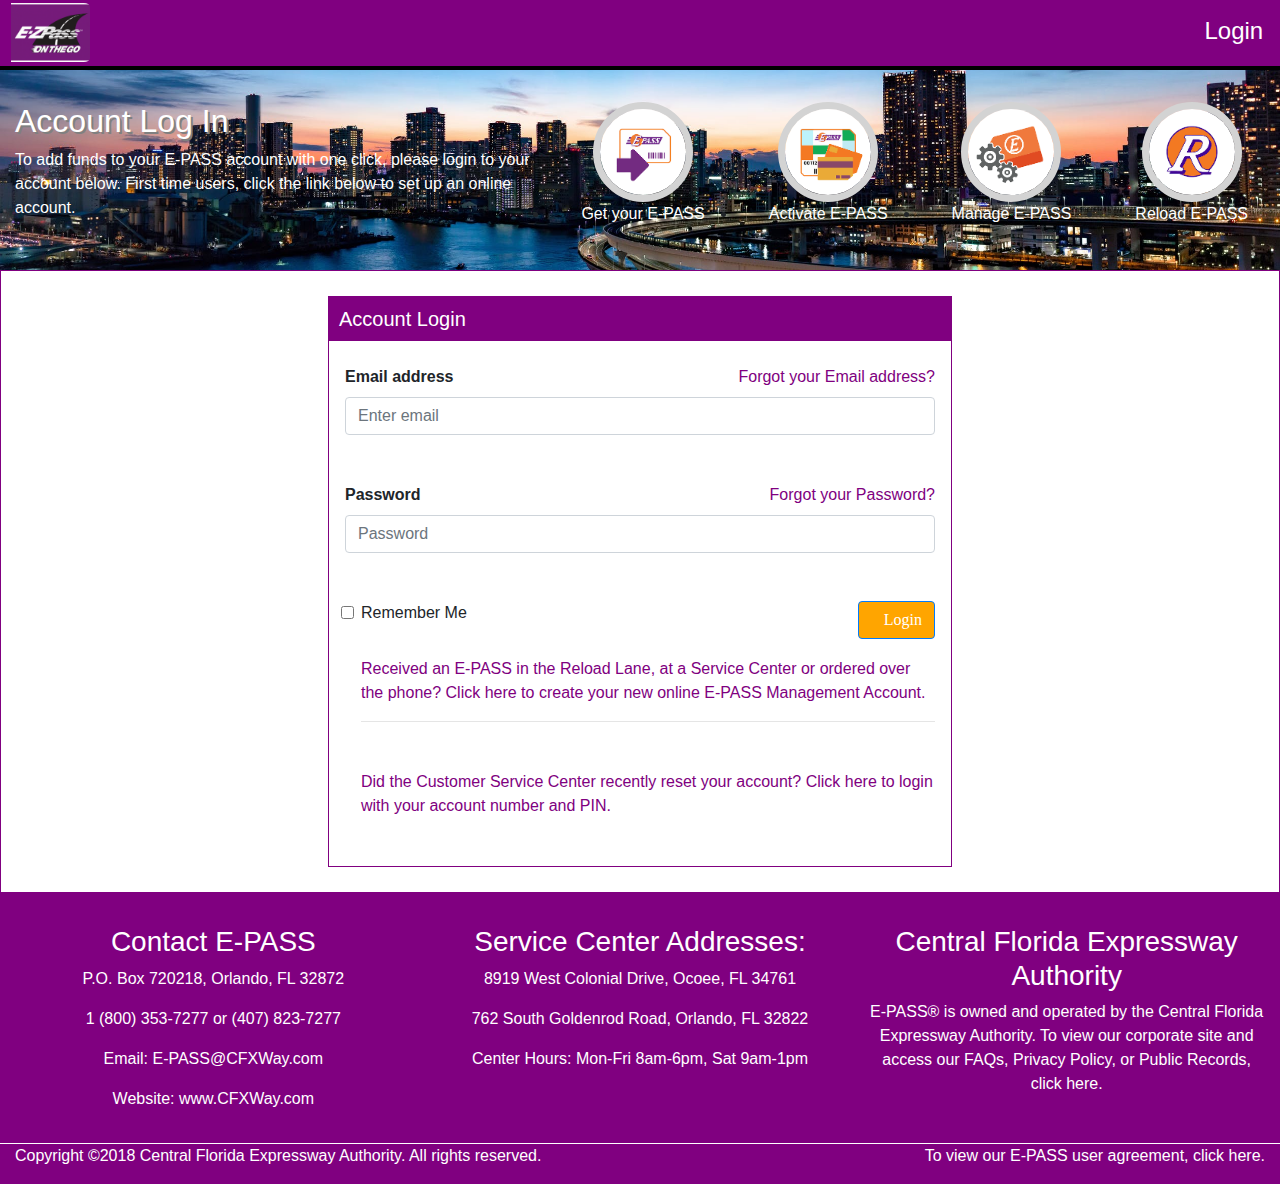
==== commit 6ca71872: "added carousel and still need to change login showcase to responsive" ====
--- a/login.html
+++ b/login.html
@@ -11,7 +11,7 @@
     <title>E pass | Login Page</title>
      <!-- Bootstrap -->
     <link rel="stylesheet" href="bootstrap.css">
-    <link rel="stylesheet" href="fontawesome.css">
+    <link rel="stylesheet" href="fontawesome-all.min.css">
   </head>
 <body>
 
@@ -20,54 +20,40 @@
 
 <header id="navbar">
     <a href="index.html"><img src="images/epasslogo.png" alt="e pass logo"></a>
-      <h3 class="Header-text"><a href="login.html">Login</a></h3>
+      <h4 class="Header-text"><a href="login.html">Login</a></h4>
 </header>
 
-<!--- Section-a2 --->
+<!--- Section-a2 --->  
 
-<div id="section-a2" class="container-fluid">
-    <div class="row">
-      <div class="col">
-        <h2>Account Log In</h2>
-          <p>To add funds to your E-PASS account with one click, please login to your account below. First time users, click the link below to set up an online account.</p>
+<!-- must make responsive! -->
+
+  <div id="section-a2" class="container-fluid">
+      <div class="row">
+        <div class="col">
+          <h2>Account Log In</h2>
+            <p>To add funds to your E-PASS account with one click, please login to your account below. First time users, click the link below to set up an online account.</p>
+        </div>
+        <div id="editShowcase" class="col-xs-12">
+          <a href="#"><img src="images/getepass.png" alt="get E-PASS">
+            <li>Get your E-PASS</a></li>
+        </div>
+        <div id="editShowcase" class="col-xs-12">
+        <a href="#"><img src="images/activateepass2.png" alt="get E-PASS">
+            <li>Activate E-PASS</a></li>
+        </div>
+        <div id="editShowcase" class="col-xs-12">
+          <a href="#"><img src="images/manageepass.png" alt="Activate E-PASS">
+            <li>Manage E-PASS</a></li>
+        </div>
+        <div id="editShowcase" class="col-xs-12">
+            <a href="#"><img src="images/reloadepass.png" alt="Manage E-PASS">
+            <li>Reload E-PASS</a></li>
+        </div>
+
       </div>
-    </div>
   </div>
-</div>
 
-
-<!--- Section-b2 --->
-
-<!--       <div id="section-b2" class="list-bar-2">
-          <nav>
-            <ul>
-
-              <div>
-                <a href="#"><img src="images/getepass.png" alt="get E-PASS">
-                  <li>Get your E-PASS</a></li>
-              </div>
-
-              <div>
-                <a href="#"><img src="images/activateepass2.png" alt="get E-PASS">
-                  <li>Activate E-PASS</a></li>
-              </div>
-
-            <div>
-                <a href="#"><img src="images/manageepass.png" alt="Activate E-PASS">
-                  <li>Manage E-PASS</a></li>
-            </div>
-
-              <div>
-                <a href="#"><img src="images/reloadepass.png" alt="Manage E-PASS">
-                  <li>Reload E-PASS</a></li>
-            </div>
-
-            </ul>
-          </nav>
-      </div>
-
-
-</div> -->
+ 
 <!--- Section-b3 --->
 <div id="section-b3" class="container-fluid">
   <form>
@@ -77,20 +63,20 @@
       </div>
        <div class="form-group">
         <label for="exampleInputEmail1"><span>Email address</span></label>
-          <a href="#" class="float-right">Forgot your Email address?</a>
+          <a href="#" class="float-right" id="editLink">Forgot your Email address?</a>
             <input type="email" class="form-control" id="exampleInputEmail1" aria-describedby="emailHelp" placeholder="Enter email">
        </div>
 
       <div class="form-group">
         <label for="exampleInputPassword1"><span>Password</span></label>
-          <a href="#" class="float-right">Forgot your Password?</a>
+          <a href="#" class="float-right" id="editLink">Forgot your Password?</a>
             <input type="password" class="form-control" id="exampleInputPassword1" placeholder="Password">
       </div>
       
       <div id="checkEdit" class="form-group">
         <input type="checkbox" class="form-check-input" id="exampleCheck1">
           <label class="form-check-label" for="exampleCheck1">Remember Me</label>
-              <button type="submit" class="btn btn-primary float-right"><!--<i class="fas fa-sign-in-alt">--->Login</i></button>
+              <button type="submit" class="btn btn-primary float-right"><i class="far fa-sign-in-alt">Login</i></button>
           <div>
                  <div>
                    <p>Received an E-PASS in the Reload Lane, at a Service Center or ordered over the phone? <a href="#">Click here</a> to create your new online E-PASS Management Account. </p>
--- a/style.css
+++ b/style.css
@@ -21,10 +21,10 @@
   min-height: 70px;
 }
 
-header h3 {
+header h4 {
   float: right;
-  padding-right: .5em;
-  padding-top: .5em;
+  padding-right: .7em;
+  padding-top: .7em;
   
 }
 
@@ -35,6 +35,7 @@
 
 header a:hover {
   color: orange;
+  text-decoration: none;
 
 }
 
@@ -45,6 +46,14 @@
     padding-left: .5em;
     border: 3px solid purple;
 }
+
+/*** carousel slider ***/
+
+.carousel-inner {
+  height: 35rem;
+}
+
+
 
 /*** section-a ***/
 
@@ -132,20 +141,16 @@
     background-image: url("images/backgroundimg2.jpg");
     display: block;
     width: 100%;
-    height: 180px;
-
-}
-
-#section-a2 {
-    position: relative
-}
+    height: 200px;
+    position: relative;
+    padding-top: 2em;
+}
+
+
 
 #section-a2 h2 {
   text-align: left;
   color: #fff;
-  position: absolute;
-  top: 8px;
-  left: 16px;
   text-shadow: 2px 2px grey;
   font-size: 2em;
 }
@@ -153,52 +158,46 @@
 #section-a2 p {
   text-align: left;
   color: #fff;
-  position: absolute;
-  top: 65px;
-  left: 20px;
   font-weight: lighter;
   font-size: 1em;
-}
-
-#section-b2 img {
-    height: 75px;
-    width: auto;
-    border-radius: 50%;
-    border: 7px solid lightgrey;
-    position: absolute;
-}
-
-#section-b2 ul {
-    list-style: none;
-    margin: 0;
-    padding: 0;
-    position: absolute;
-    top: 35px;
-    right: 25px;
-}
-
-#section-b2 li{
-    padding-left: -5px;
-    padding-top: 110px;
-}
-
-
-#section-b2 a {
-    text-decoration: none;
-    color: #fff;
-
-}
-
-#section-b2 a:hover {
-    color: orange;
-
-}
-
-#section-b2 div {
-    float: left;
-    padding: 0 20px;
-}
-
+  width: auto;
+
+}
+
+#section-a2 img {
+  height: 100px;
+  width: auto;
+  border-radius: 50%;
+  border: 7px solid lightgrey;
+
+
+}
+
+#section-a2 ul {
+  list-style-type: none;
+  margin: 0;
+  padding: 0;
+}
+#section-a2 a {
+  text-decoration: none;
+  color: #fff;
+  text-align: center;
+  display: block;
+  padding-left: 2em;
+  padding-right: 2em;
+  
+}
+
+#section-a2 a:hover {
+  color: orange;
+}
+
+
+/*** section-b ***/
+
+#section-b {
+  padding-top: 15px;
+}
 /*** Section-b3 ***/
 
 #section-b3 {
@@ -245,8 +244,16 @@
   color: purple;
 }
 
+#section-b3 a:hover {
+  color: orange;
+}
+
 span {
   font-weight: bold;
+}
+
+#section-b3 button {
+  background: orange;
 }
 
 
